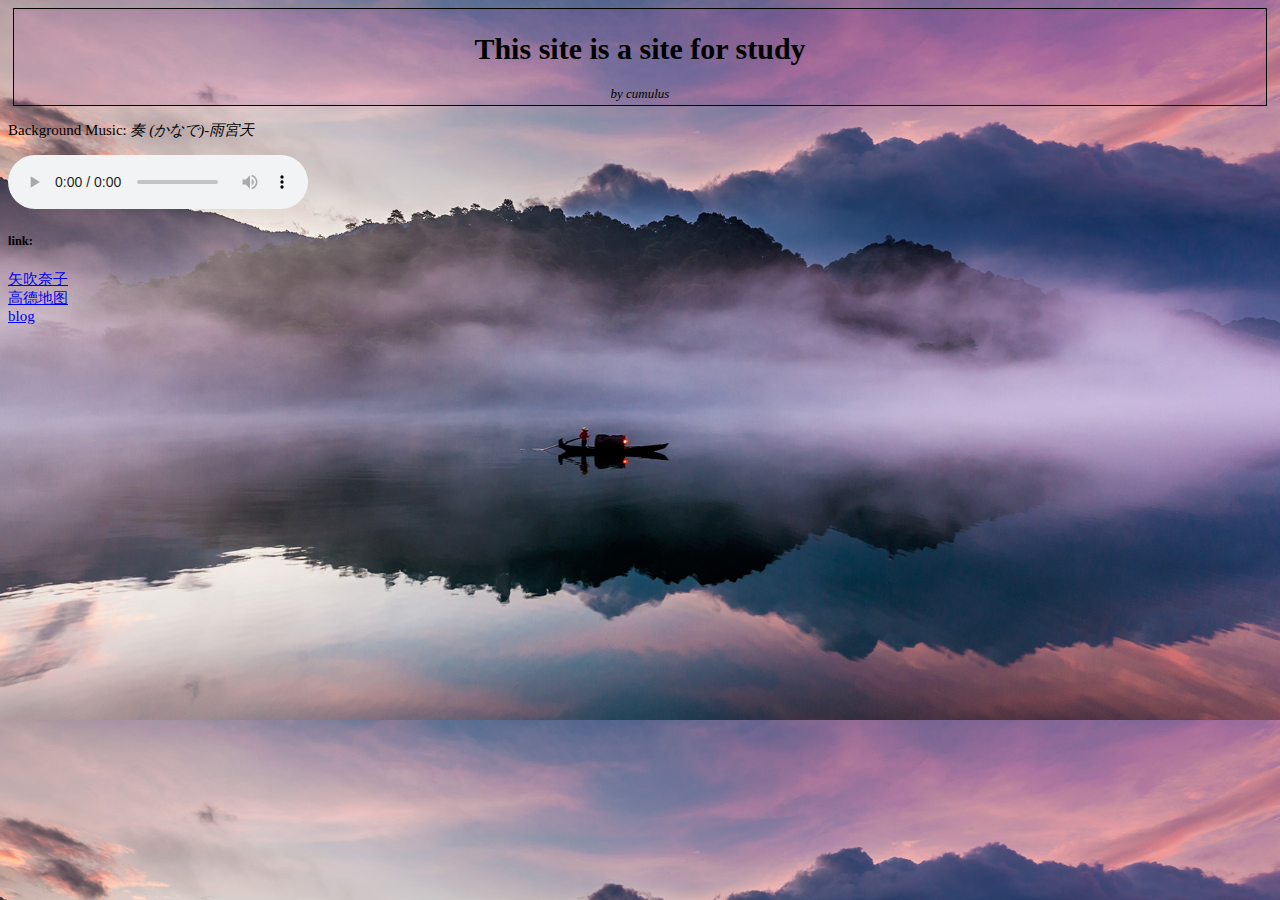
==== index.html @ 6eb46664 "Merge branch 'develop' of github.com:cumulus27/cumulus27.github.io into develop" ====
<!DOCTYPE html>
<html lang="en">
<head>
  <meta name="baidu-site-verification" content="T4dEltenWL" />
  <meta charset="utf-8">
  <title>site of cumulus</title>
  <style>
    body {
      font-family: Verdana;
      font-size: 15px;
      background: url('images/background.jpg');
      background-size:100%;
    }
  </style>
  <link rel="stylesheet" href="css/index.css">
  <!-- Note that the following files don't exist.
       They're for demonstration purposes only. 
  <script src="scripts.js"></script>
  -->
</head>

<body>
  <header>
    <h1>This site is a site for study</h1>
    <p class="Byline">by cumulus</p>
  </header>
  <p>Background Music: <cite>奏 (かなで)-雨宮天</cite></p>
  <audio controls>
    <source src="./musics/雨宮天 - 奏 (かなで).mp3">
  </audio>
  <h5>link:</h5>
  <p class="link">
    <a href="nako.html">矢吹奈子</a><br>
    <a href="map.html">高德地图</a><br>
    <a href="hexo/index.html">blog</a><br>
  </p>
</body>
</html>
---- css/index.css ----
header {
  background-color: rgba(136, 0, 136,0.1);
  border: thin #000000 solid;
  padding: 3px;
  margin: 5px;
  text-align: center;
}

header .Byline {
  font-style: italic;
  font-size: small;
  margin: 0px;
}
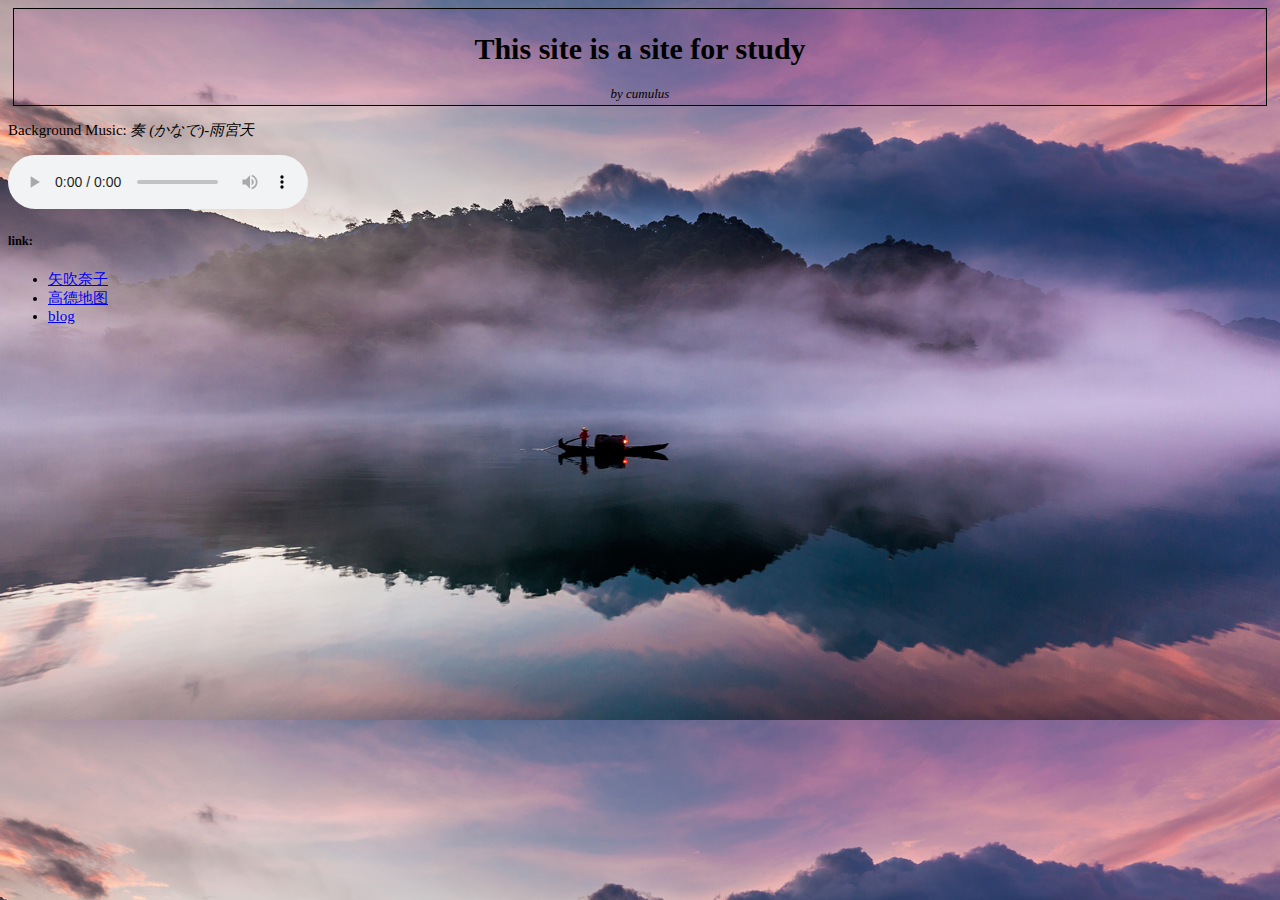
==== commit 6b5f74d7: "change theme" ====
--- a/index.html
+++ b/index.html
@@ -26,13 +26,13 @@
   </header>
   <p>Background Music: <cite>奏 (かなで)-雨宮天</cite></p>
   <audio controls>
-    <source src="./musics/雨宮天 - 奏 (かなで).mp3">
+    <source src="./musics/kanade.mp3">
   </audio>
   <h5>link:</h5>
-  <p class="link">
-    <a href="nako.html">矢吹奈子</a><br>
-    <a href="map.html">高德地图</a><br>
-    <a href="hexo/index.html">blog</a><br>
-  </p>
+  <ul class="link">
+    <li><a href="nako.html">矢吹奈子</a></li>
+    <li><a href="map.html">高德地图</a></li>
+    <li><a href="hexo/index.html">blog</a></li>
+  </ul>
 </body>
 </html>
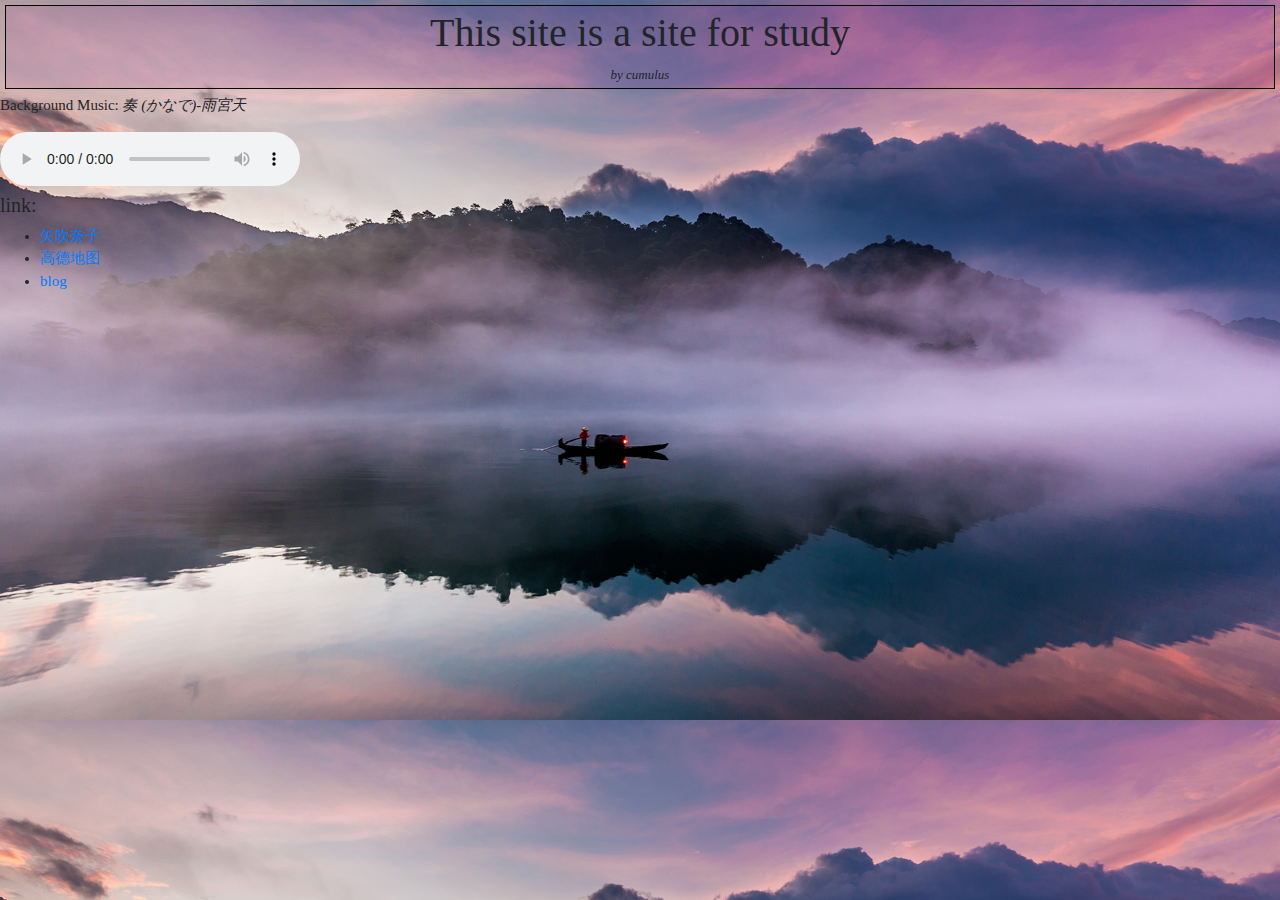
==== commit 413322a2: "Add bootstrap support" ====
--- a/index.html
+++ b/index.html
@@ -1,8 +1,11 @@
 <!DOCTYPE html>
 <html lang="en">
 <head>
-  <meta name="baidu-site-verification" content="T4dEltenWL" />
   <meta charset="utf-8">
+  <meta name="viewport" content="width=device-width, initial-scale=1, shrink-to-fit=no">
+  <!-- Bootstrap CSS -->
+  <link rel="stylesheet" href="https://stackpath.bootstrapcdn.com/bootstrap/4.3.1/css/bootstrap.min.css" integrity="sha384-ggOyR0iXCbMQv3Xipma34MD+dH/1fQ784/j6cY/iJTQUOhcWr7x9JvoRxT2MZw1T" crossorigin="anonymous">
+  
   <title>site of cumulus</title>
   <style>
     body {
@@ -34,5 +37,9 @@
     <li><a href="map.html">高德地图</a></li>
     <li><a href="hexo/index.html">blog</a></li>
   </ul>
+
+  <script src="https://code.jquery.com/jquery-3.3.1.slim.min.js" integrity="sha384-q8i/X+965DzO0rT7abK41JStQIAqVgRVzpbzo5smXKp4YfRvH+8abtTE1Pi6jizo" crossorigin="anonymous"></script>
+  <script src="https://cdnjs.cloudflare.com/ajax/libs/popper.js/1.14.7/umd/popper.min.js" integrity="sha384-UO2eT0CpHqdSJQ6hJty5KVphtPhzWj9WO1clHTMGa3JDZwrnQq4sF86dIHNDz0W1" crossorigin="anonymous"></script>
+  <script src="https://stackpath.bootstrapcdn.com/bootstrap/4.3.1/js/bootstrap.min.js" integrity="sha384-JjSmVgyd0p3pXB1rRibZUAYoIIy6OrQ6VrjIEaFf/nJGzIxFDsf4x0xIM+B07jRM" crossorigin="anonymous"></script>
 </body>
 </html>
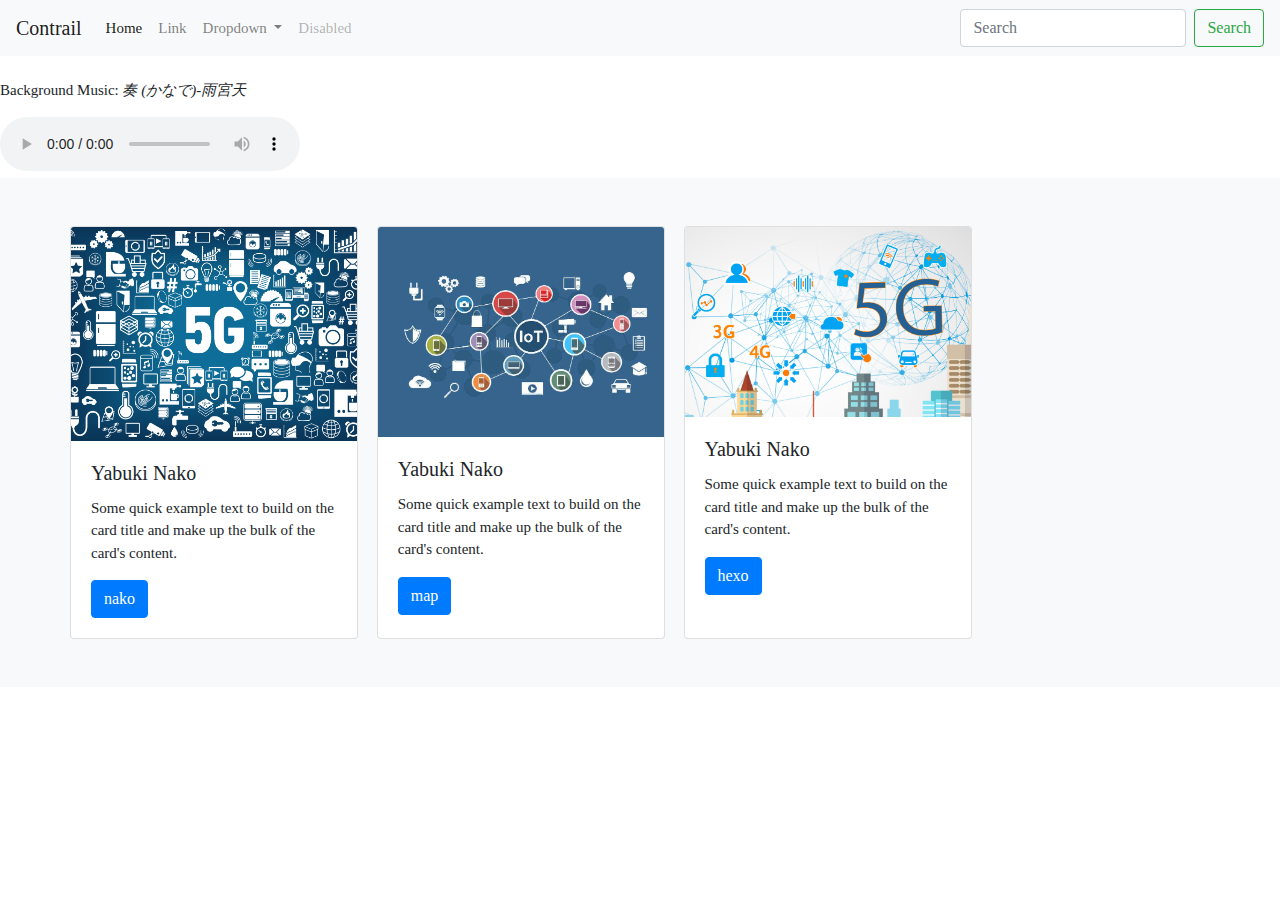
==== commit 640520d7: "Add some images" ====
--- a/index.html
+++ b/index.html
@@ -11,32 +11,92 @@
     body {
       font-family: Verdana;
       font-size: 15px;
-      background: url('images/background.jpg');
-      background-size:100%;
     }
   </style>
-  <link rel="stylesheet" href="css/index.css">
-  <!-- Note that the following files don't exist.
-       They're for demonstration purposes only. 
-  <script src="scripts.js"></script>
-  -->
+
 </head>
-
 <body>
   <header>
-    <h1>This site is a site for study</h1>
-    <p class="Byline">by cumulus</p>
+      <nav class="navbar navbar-expand-lg navbar-light bg-light">
+          <a class="navbar-brand" href="#">Contrail</a>
+          <button class="navbar-toggler" type="button" data-toggle="collapse" data-target="#navbarSupportedContent" aria-controls="navbarSupportedContent" aria-expanded="false" aria-label="Toggle navigation">
+            <span class="navbar-toggler-icon"></span>
+          </button>
+        
+          <div class="collapse navbar-collapse" id="navbarSupportedContent">
+            <ul class="navbar-nav mr-auto">
+              <li class="nav-item active">
+                <a class="nav-link" href="#">Home <span class="sr-only">(current)</span></a>
+              </li>
+              <li class="nav-item">
+                <a class="nav-link" href="#">Link</a>
+              </li>
+              <li class="nav-item dropdown">
+                <a class="nav-link dropdown-toggle" href="#" id="navbarDropdown" role="button" data-toggle="dropdown" aria-haspopup="true" aria-expanded="false">
+                  Dropdown
+                </a>
+                <div class="dropdown-menu" aria-labelledby="navbarDropdown">
+                  <a class="dropdown-item" href="#">Action</a>
+                  <a class="dropdown-item" href="#">Another action</a>
+                  <div class="dropdown-divider"></div>
+                  <a class="dropdown-item" href="#">Something else here</a>
+                </div>
+              </li>
+              <li class="nav-item">
+                <a class="nav-link disabled" href="#" tabindex="-1" aria-disabled="true">Disabled</a>
+              </li>
+            </ul>
+            <form class="form-inline my-2 my-lg-0">
+              <input class="form-control mr-sm-2" type="search" placeholder="Search" aria-label="Search">
+              <button class="btn btn-outline-success my-2 my-sm-0" type="submit">Search</button>
+            </form>
+          </div>
+        </nav>
   </header>
+  <br />
+
   <p>Background Music: <cite>奏 (かなで)-雨宮天</cite></p>
-  <audio controls>
+  <audio controls autoplay loop>
     <source src="./musics/kanade.mp3">
   </audio>
-  <h5>link:</h5>
-  <ul class="link">
-    <li><a href="nako.html">矢吹奈子</a></li>
-    <li><a href="map.html">高德地图</a></li>
-    <li><a href="hexo/index.html">blog</a></li>
-  </ul>
+  <br />
+
+  <div class="album py-5 bg-light">
+      <div class="container">
+ 
+            <div class="row">    
+              <div class="card" style="width: 18rem;">      
+                <img src="./images/5G.png" class="card-img-top" alt="5G">      
+                <div class="card-body">        
+                  <h5 class="card-title">Yabuki Nako</h5>        
+                  <p class="card-text">Some quick example text to build on the card title and make up the bulk of the card's content.</p>        
+                  <a href="nako.html" class="btn btn-primary">nako</a>      
+                </div>    
+              </div>
+              &nbsp;&nbsp;&nbsp;&nbsp;&nbsp;
+ 
+            <div class="card" style="width: 18rem;">        
+              <img src="./images/5G-Go.png" class="card-img-top" alt="5G-Go">        
+              <div class="card-body">          
+                <h5 class="card-title">Yabuki Nako</h5>          
+                <p class="card-text">Some quick example text to build on the card title and make up the bulk of the card's content.</p>          
+                <a href="map.html" class="btn btn-primary">map</a>        
+              </div>            
+            </div>
+            &nbsp;&nbsp;&nbsp;&nbsp;&nbsp;
+   
+            <div class="card" style="width: 18rem;">        
+              <img src="./images/5G-network.jpg" class="card-img-top" alt="5G-network">        
+              <div class="card-body">          
+                <h5 class="card-title">Yabuki Nako</h5>          
+                <p class="card-text">Some quick example text to build on the card title and make up the bulk of the card's content.</p>         
+                <a href="hexo/index.html" class="btn btn-primary">hexo</a>        
+              </div>    
+            </div>  
+
+        </div>  
+      </div>  
+    </div>
 
   <script src="https://code.jquery.com/jquery-3.3.1.slim.min.js" integrity="sha384-q8i/X+965DzO0rT7abK41JStQIAqVgRVzpbzo5smXKp4YfRvH+8abtTE1Pi6jizo" crossorigin="anonymous"></script>
   <script src="https://cdnjs.cloudflare.com/ajax/libs/popper.js/1.14.7/umd/popper.min.js" integrity="sha384-UO2eT0CpHqdSJQ6hJty5KVphtPhzWj9WO1clHTMGa3JDZwrnQq4sF86dIHNDz0W1" crossorigin="anonymous"></script>
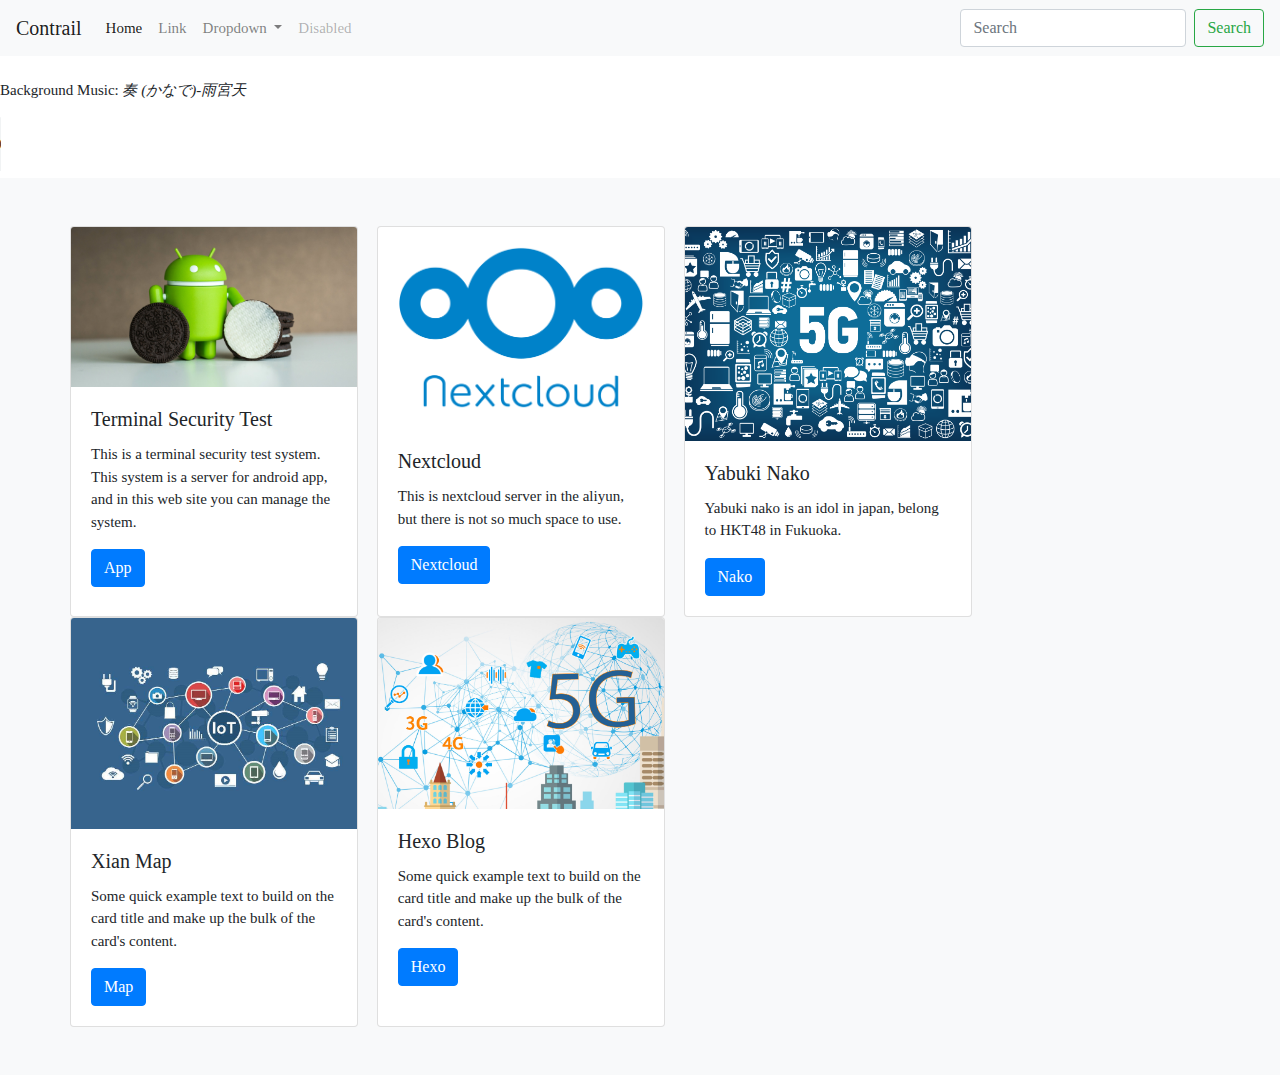
==== commit 3a442761: "Update link for nextcloud and app." ====
--- a/index.html
+++ b/index.html
@@ -64,13 +64,33 @@
   <div class="album py-5 bg-light">
       <div class="container">
  
-            <div class="row">    
+            <div class="row">
+              <div class="card" style="width: 18rem;">        
+                <img src="./images/Android-oreo.jpg" class="card-img-top" alt="5G-network">        
+                <div class="card-body">          
+                  <h5 class="card-title">Terminal Security Test</h5>          
+                  <p class="card-text">This is a terminal security test system. This system is a server for android app, and in this web site you can manage the system.</p>         
+                  <a href="https://app.contrail.top/" class="btn btn-primary">App</a>        
+                </div>    
+              </div>
+              &nbsp;&nbsp;&nbsp;&nbsp;&nbsp;
+  
+              <div class="card" style="width: 18rem;">        
+                <img src="./images/Nextcloud_Logo.png" class="card-img-top" alt="5G-network">        
+                <div class="card-body">          
+                  <h5 class="card-title">Nextcloud</h5>          
+                  <p class="card-text">This is nextcloud server in the aliyun, but there is not so much space to use.</p>         
+                  <a href="https://nextcloud.contrail.top/" class="btn btn-primary">Nextcloud</a>        
+                </div>    
+              </div>
+              &nbsp;&nbsp;&nbsp;&nbsp;&nbsp;
+
               <div class="card" style="width: 18rem;">      
                 <img src="./images/5G.png" class="card-img-top" alt="5G">      
                 <div class="card-body">        
                   <h5 class="card-title">Yabuki Nako</h5>        
-                  <p class="card-text">Some quick example text to build on the card title and make up the bulk of the card's content.</p>        
-                  <a href="nako.html" class="btn btn-primary">nako</a>      
+                  <p class="card-text">Yabuki nako is an idol in japan, belong to HKT48 in Fukuoka.</p>        
+                  <a href="nako.html" class="btn btn-primary">Nako</a>      
                 </div>    
               </div>
               &nbsp;&nbsp;&nbsp;&nbsp;&nbsp;
@@ -78,9 +98,9 @@
             <div class="card" style="width: 18rem;">        
               <img src="./images/5G-Go.png" class="card-img-top" alt="5G-Go">        
               <div class="card-body">          
-                <h5 class="card-title">Yabuki Nako</h5>          
+                <h5 class="card-title">Xian Map</h5>          
                 <p class="card-text">Some quick example text to build on the card title and make up the bulk of the card's content.</p>          
-                <a href="map.html" class="btn btn-primary">map</a>        
+                <a href="map.html" class="btn btn-primary">Map</a>        
               </div>            
             </div>
             &nbsp;&nbsp;&nbsp;&nbsp;&nbsp;
@@ -88,11 +108,12 @@
             <div class="card" style="width: 18rem;">        
               <img src="./images/5G-network.jpg" class="card-img-top" alt="5G-network">        
               <div class="card-body">          
-                <h5 class="card-title">Yabuki Nako</h5>          
+                <h5 class="card-title">Hexo Blog</h5>          
                 <p class="card-text">Some quick example text to build on the card title and make up the bulk of the card's content.</p>         
-                <a href="hexo/index.html" class="btn btn-primary">hexo</a>        
+                <a href="hexo/index.html" class="btn btn-primary">Hexo</a>        
               </div>    
-            </div>  
+            </div>
+            &nbsp;&nbsp;&nbsp;&nbsp;&nbsp;
 
         </div>  
       </div>  
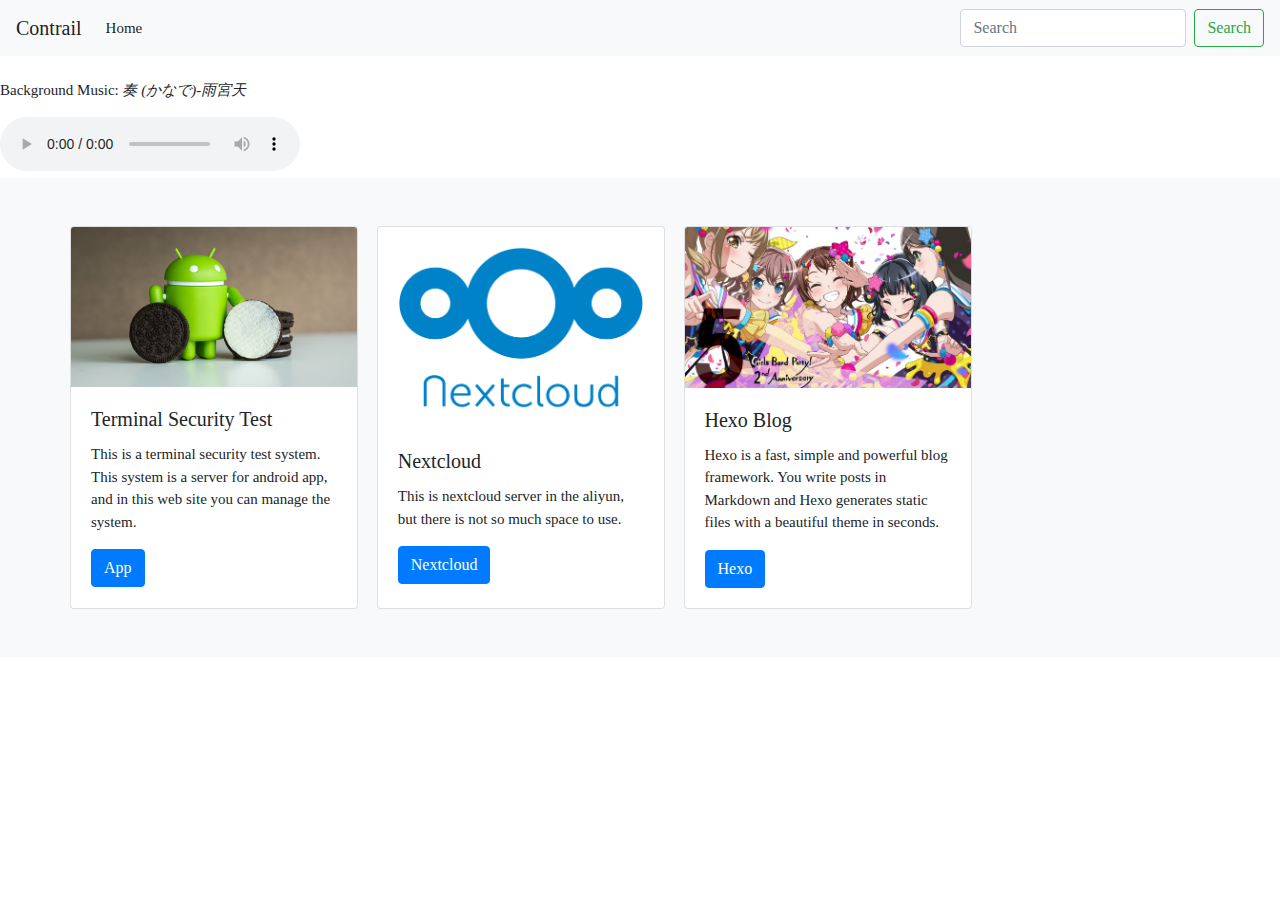
==== commit c7cb62d7: "Delete some useless page." ====
--- a/index.html
+++ b/index.html
@@ -6,7 +6,8 @@
   <!-- Bootstrap CSS -->
   <link rel="stylesheet" href="https://stackpath.bootstrapcdn.com/bootstrap/4.3.1/css/bootstrap.min.css" integrity="sha384-ggOyR0iXCbMQv3Xipma34MD+dH/1fQ784/j6cY/iJTQUOhcWr7x9JvoRxT2MZw1T" crossorigin="anonymous">
   
-  <title>site of cumulus</title>
+  <title>Contrail</title>
+  <link rel="icon" type="image/x-icon" href="./images/favicon.ico"/>
   <style>
     body {
       font-family: Verdana;
@@ -28,7 +29,7 @@
               <li class="nav-item active">
                 <a class="nav-link" href="#">Home <span class="sr-only">(current)</span></a>
               </li>
-              <li class="nav-item">
+              <!-- <li class="nav-item">
                 <a class="nav-link" href="#">Link</a>
               </li>
               <li class="nav-item dropdown">
@@ -44,7 +45,7 @@
               </li>
               <li class="nav-item">
                 <a class="nav-link disabled" href="#" tabindex="-1" aria-disabled="true">Disabled</a>
-              </li>
+              </li> -->
             </ul>
             <form class="form-inline my-2 my-lg-0">
               <input class="form-control mr-sm-2" type="search" placeholder="Search" aria-label="Search">
@@ -83,33 +84,13 @@
                   <a href="https://nextcloud.contrail.top/" class="btn btn-primary">Nextcloud</a>        
                 </div>    
               </div>
-              &nbsp;&nbsp;&nbsp;&nbsp;&nbsp;
-
-              <div class="card" style="width: 18rem;">      
-                <img src="./images/5G.png" class="card-img-top" alt="5G">      
-                <div class="card-body">        
-                  <h5 class="card-title">Yabuki Nako</h5>        
-                  <p class="card-text">Yabuki nako is an idol in japan, belong to HKT48 in Fukuoka.</p>        
-                  <a href="nako.html" class="btn btn-primary">Nako</a>      
-                </div>    
-              </div>
-              &nbsp;&nbsp;&nbsp;&nbsp;&nbsp;
- 
-            <div class="card" style="width: 18rem;">        
-              <img src="./images/5G-Go.png" class="card-img-top" alt="5G-Go">        
-              <div class="card-body">          
-                <h5 class="card-title">Xian Map</h5>          
-                <p class="card-text">Some quick example text to build on the card title and make up the bulk of the card's content.</p>          
-                <a href="map.html" class="btn btn-primary">Map</a>        
-              </div>            
-            </div>
-            &nbsp;&nbsp;&nbsp;&nbsp;&nbsp;
+              &nbsp;&nbsp;&nbsp;&nbsp;&nbsp;              
    
             <div class="card" style="width: 18rem;">        
-              <img src="./images/5G-network.jpg" class="card-img-top" alt="5G-network">        
+              <img src="./images/D1Vvbc1U4AAiaU0.jpg" class="card-img-top" alt="5G-network">        
               <div class="card-body">          
                 <h5 class="card-title">Hexo Blog</h5>          
-                <p class="card-text">Some quick example text to build on the card title and make up the bulk of the card's content.</p>         
+                <p class="card-text">Hexo is a fast, simple and powerful blog framework. You write posts in Markdown and Hexo generates static files with a beautiful theme in seconds.</p>         
                 <a href="hexo/index.html" class="btn btn-primary">Hexo</a>        
               </div>    
             </div>
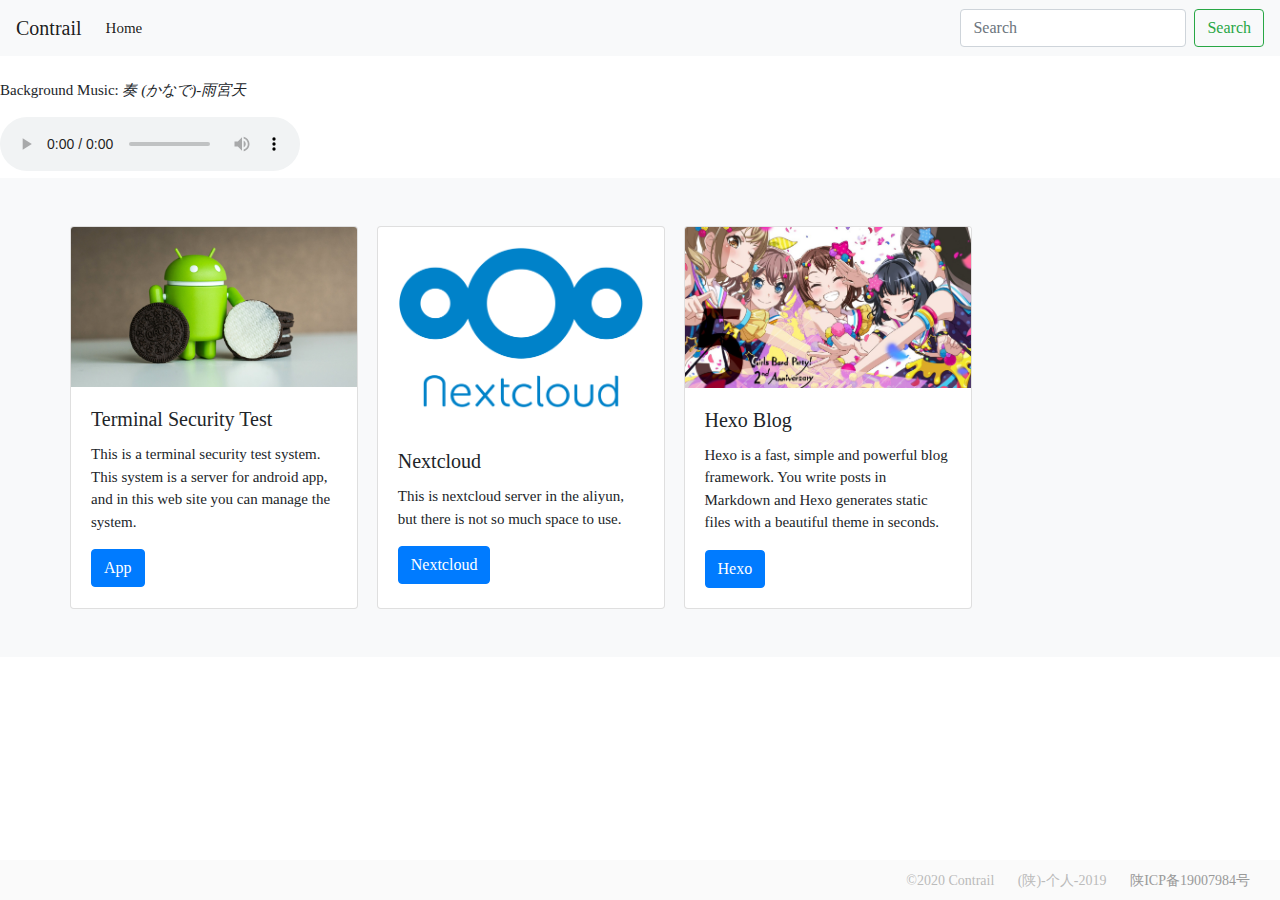
==== commit 9fdb2f82: "Add ICP information on foot." ====
--- a/index.html
+++ b/index.html
@@ -5,6 +5,7 @@
   <meta name="viewport" content="width=device-width, initial-scale=1, shrink-to-fit=no">
   <!-- Bootstrap CSS -->
   <link rel="stylesheet" href="https://stackpath.bootstrapcdn.com/bootstrap/4.3.1/css/bootstrap.min.css" integrity="sha384-ggOyR0iXCbMQv3Xipma34MD+dH/1fQ784/j6cY/iJTQUOhcWr7x9JvoRxT2MZw1T" crossorigin="anonymous">
+  <link rel="stylesheet" href="./stylesheets/index.css">
   
   <title>Contrail</title>
   <link rel="icon" type="image/x-icon" href="./images/favicon.ico"/>
@@ -100,6 +101,14 @@
       </div>  
     </div>
 
+  <div id="bottom_layer" class="s-bottom-layer">
+    <div id="s-bottom-layer-right" class="s-bottom-layer-right">
+      <span class="lh">©2020 Contrail </span>
+      <span class="lh">(陕)-个人-2019</span>
+      <a href="http://www.beian.miit.gov.cn/" target="_blank">陕ICP备19007984号</a>
+    </div>
+  </div>
+
   <script src="https://code.jquery.com/jquery-3.3.1.slim.min.js" integrity="sha384-q8i/X+965DzO0rT7abK41JStQIAqVgRVzpbzo5smXKp4YfRvH+8abtTE1Pi6jizo" crossorigin="anonymous"></script>
   <script src="https://cdnjs.cloudflare.com/ajax/libs/popper.js/1.14.7/umd/popper.min.js" integrity="sha384-UO2eT0CpHqdSJQ6hJty5KVphtPhzWj9WO1clHTMGa3JDZwrnQq4sF86dIHNDz0W1" crossorigin="anonymous"></script>
   <script src="https://stackpath.bootstrapcdn.com/bootstrap/4.3.1/js/bootstrap.min.js" integrity="sha384-JjSmVgyd0p3pXB1rRibZUAYoIIy6OrQ6VrjIEaFf/nJGzIxFDsf4x0xIM+B07jRM" crossorigin="anonymous"></script>
--- a/stylesheets/index.css
+++ b/stylesheets/index.css
@@ -0,0 +1,37 @@
+#bottom_layer {
+    width: 100%;
+    min-width: 1250px;
+    position: fixed;
+    z-index: 302;
+    bottom: 0;
+    left: 0;
+    height: 40px;
+    overflow: hidden;
+    color: #999;
+    zoom: 1;
+    margin: 0;
+    background-color: #fafafa;
+    text-align: left;
+    line-height: 40px;
+}
+
+#bottom_layer .s-bottom-layer-right {
+    float: right;
+    color: #bbb;
+}
+
+#bottom_layer a {
+    font-size: 14px;
+    text-decoration: none;
+    color: #999;
+}
+
+#bottom_layer .s-bottom-layer-right {
+    margin-right: 30px;
+}
+
+#bottom_layer .lh {
+    font-size: 14px;
+    display: inline;
+    margin-right: 20px;
+}